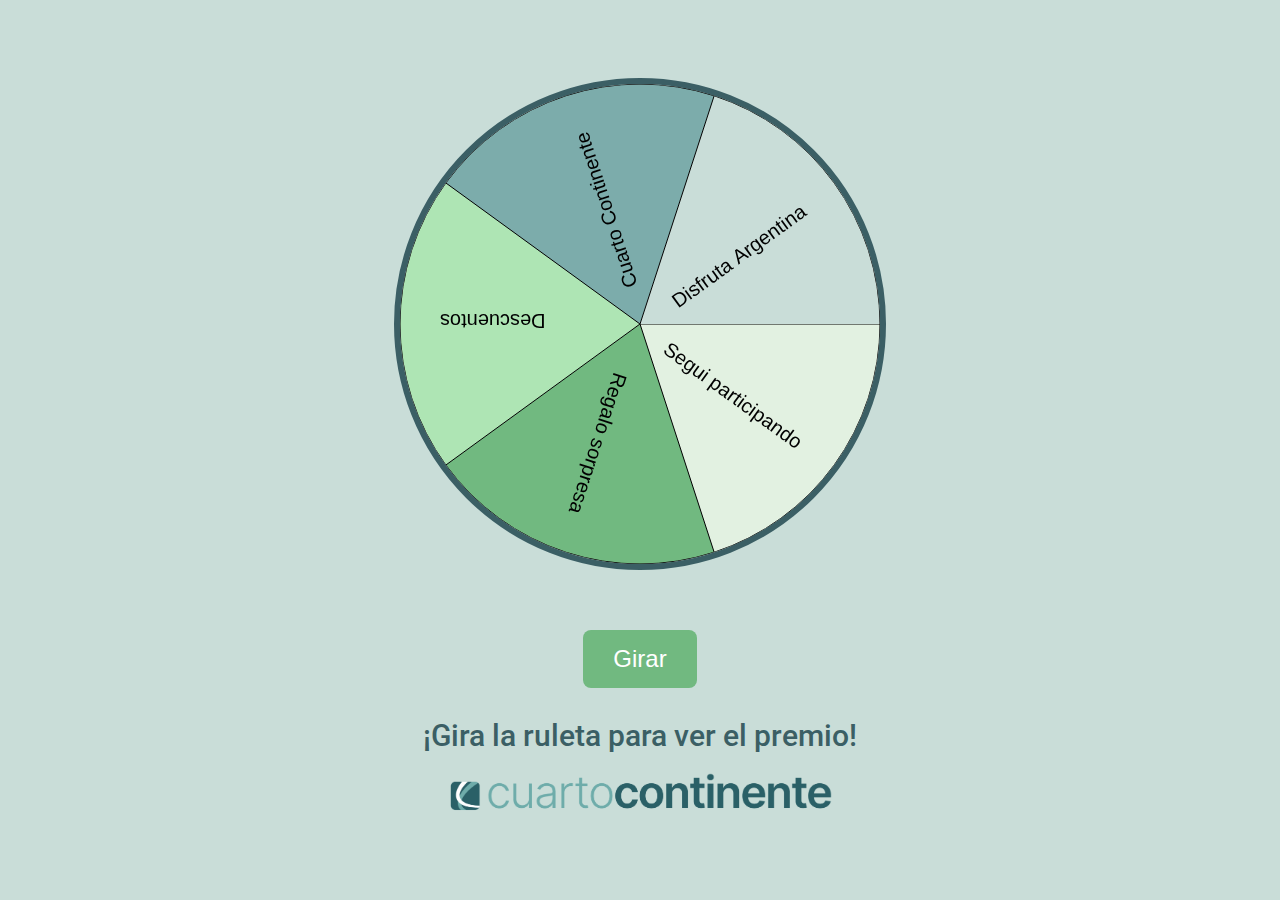
==== ruleta.html @ 9c2bb80b "primer commit" ====
<!DOCTYPE html>
<html lang="es">
<head>
    <meta charset="UTF-8">
    <meta name="viewport" content="width=device-width, initial-scale=1.0">
    <title>Ruleta de Premios</title>

    <link href="https://fonts.googleapis.com/css2?family=Roboto:wght@400;500&display=swap" rel="stylesheet">

    <style>
        body {
            display: flex;
            justify-content: center;
            align-items: center;
            height: 100vh;
            background-color: #C9DDD8;
            flex-direction: column;
            font-family: 'Roboto', sans-serif;
            margin: 0;
            padding: 0;
        }
        .ruleta-container {
            position: relative;
            margin-bottom: 30px;
            display: flex;
            justify-content: center;
            align-items: center;
        }

        .image-left, .image-right {
            position: absolute;
            top: 50%;
            transform: translateY(-50%);
            width: 50px;
            height: 50px;
        }

        .image-left {
            left: -70px;
        }

        .image-right {
            right: -70px;
        }

        .ruleta {
            width: 480px;
            height: 480px;
            border-radius: 50%;
            border: 6px solid #3b5f65;
            transition: transform 4s ease-out;
        }
        .flecha {
            position: absolute;
            top: 100%;
            left: 50%;
            transform: translateX(-50%) rotate(180deg);
            width: 0;
            height: 0;
            border-left: 20px solid transparent;
            border-right: 20px solid transparent;
            border-top: 40px solid #7CACAB;
        }
        button {
            margin-top: 30px;
            padding: 15px 30px;
            font-size: 24px;
            cursor: pointer;
            background-color: #71B980;
            color: white;
            border: none;
            border-radius: 8px;
            transition: background 0.3s;
        }
        button:hover {
            background-color: #AEE5B4;
        }
        .resultado {
            margin-top: 30px;
            font-size: 30px;
            font-weight: 500;
            text-align: center;
            color: #3b5f65;
        }

        .imagen-ajustada {
            width: 50px;
            height: 50px;
            object-fit: contain;
        }

        .firma {
            margin-top: 20px;
            width: 100%;
            text-align: center;
        }
        .firma img {
            width: 30%;
            height: auto;
            object-fit: contain;
        }

        /* Estilo para el cartel de Sorteo Terminado */
        .cartel-terminado {
            display: none;
            font-size: 36px;
            font-weight: bold;
            color: red;
            text-align: center;
            margin-top: 40px;
        }
    </style>
</head>
<body>
    <div class="ruleta-container">
        <div class="image-left"></div>
        <canvas id="ruleta" class="ruleta"></canvas>
    </div>
    <button onclick="girarRuleta()">Girar</button>
    <div class="resultado" id="resultado">¡Gira la ruleta para ver el premio!</div>
    <div class="firma">
        <img src="./img/4KT4TC8qlnVIFEu9Fx-hV98c2irm1eB3Z2.png" alt="Firma alargada">
    </div>
    
    <!-- Cartel de Sorteo Terminado -->
    <div class="cartel-terminado" id="cartel-terminado">¡SORTEO TERMINADO!</div>

    <script>
        const canvas = document.getElementById("ruleta");
        const ctx = canvas.getContext("2d");
        canvas.width = 480;
        canvas.height = 480;

        const premios = [
            { nombre: "Segui participando", peso: 98.5 },    // 98.5% chance
            { nombre: "Regalo sorpresa", peso: 0 },           // 0% chance
            { nombre: "Descuentos", peso: 0.5 },              // 0.5% chance
            { nombre: "Cuarto Continente", peso: 0.25 },      // 0.25% chance
            { nombre: "Disfruta Argentina", peso: 0.75 }      // 0.75% chance
        ];

        const totalPeso = premios.reduce((sum, premio) => sum + premio.peso, 0);
        const colores = ["#E2F1E1", "#71B980", "#AEE5B4", "#7CACAB", "#C9DDD8"];
        const numSectores = premios.length;
        const anguloSector = (2 * Math.PI) / numSectores;
        let anguloActual = 0;

        let contadorClicks = 0; // Variable para contar los clics

        function dibujarRuleta() {
            ctx.clearRect(0, 0, canvas.width, canvas.height);
            for (let i = 0; i < numSectores; i++) {
                const anguloInicio = i * anguloSector;
                const anguloFin = (i + 1) * anguloSector;
                ctx.beginPath();
                ctx.moveTo(240, 240);
                ctx.arc(240, 240, 240, anguloInicio, anguloFin);
                ctx.fillStyle = colores[i % colores.length];
                ctx.fill();
                ctx.stroke();
                ctx.save();
                ctx.translate(240, 240);
                ctx.rotate(anguloInicio + anguloSector / 2);
                ctx.fillStyle = "black";
                ctx.font = "20px Arial";
                ctx.textAlign = "right";
                ctx.fillText(premios[i].nombre, 200, 10);
                ctx.restore();
            }
        }

        function girarRuleta() {
            if (contadorClicks >= 150) {
                document.getElementById("cartel-terminado").style.display = "block"; // Mostrar cartel de sorteo terminado
                return; // Evitar que se gire más después de 150 clics
            }

            contadorClicks++; // Incrementar el contador de clics

            // Limpiar el mensaje de resultado antes de girar
            document.getElementById("resultado").textContent = "Cargando...";

            let rotacion = Math.floor(Math.random() * 360) + 1800;
            anguloActual += rotacion;
            canvas.style.transform = `rotate(${anguloActual}deg)`;

            setTimeout(() => {
                let anguloFinal = anguloActual % 360;
                let indiceGanador = obtenerIndiceGanador(anguloFinal);

                const resultadoElement = document.getElementById("resultado");
                resultadoElement.textContent = "¡" + premios[indiceGanador].nombre + "!";
            }, 4000);
        }

        function obtenerIndiceGanador(anguloFinal) {
            // Calculamos el rango de cada premio en base a su peso
            let rangoTotal = 0;
            let indiceGanador = 0;
            let angulo = (90 - anguloFinal + 360) % 360;

            for (let i = 0; i < premios.length; i++) {
                rangoTotal += premios[i].peso;
                if (angulo <= (rangoTotal / totalPeso) * 360) {
                    indiceGanador = i;
                    break;
                }
            }

            return indiceGanador;
        }

        dibujarRuleta();
    </script>
</body>
</html>
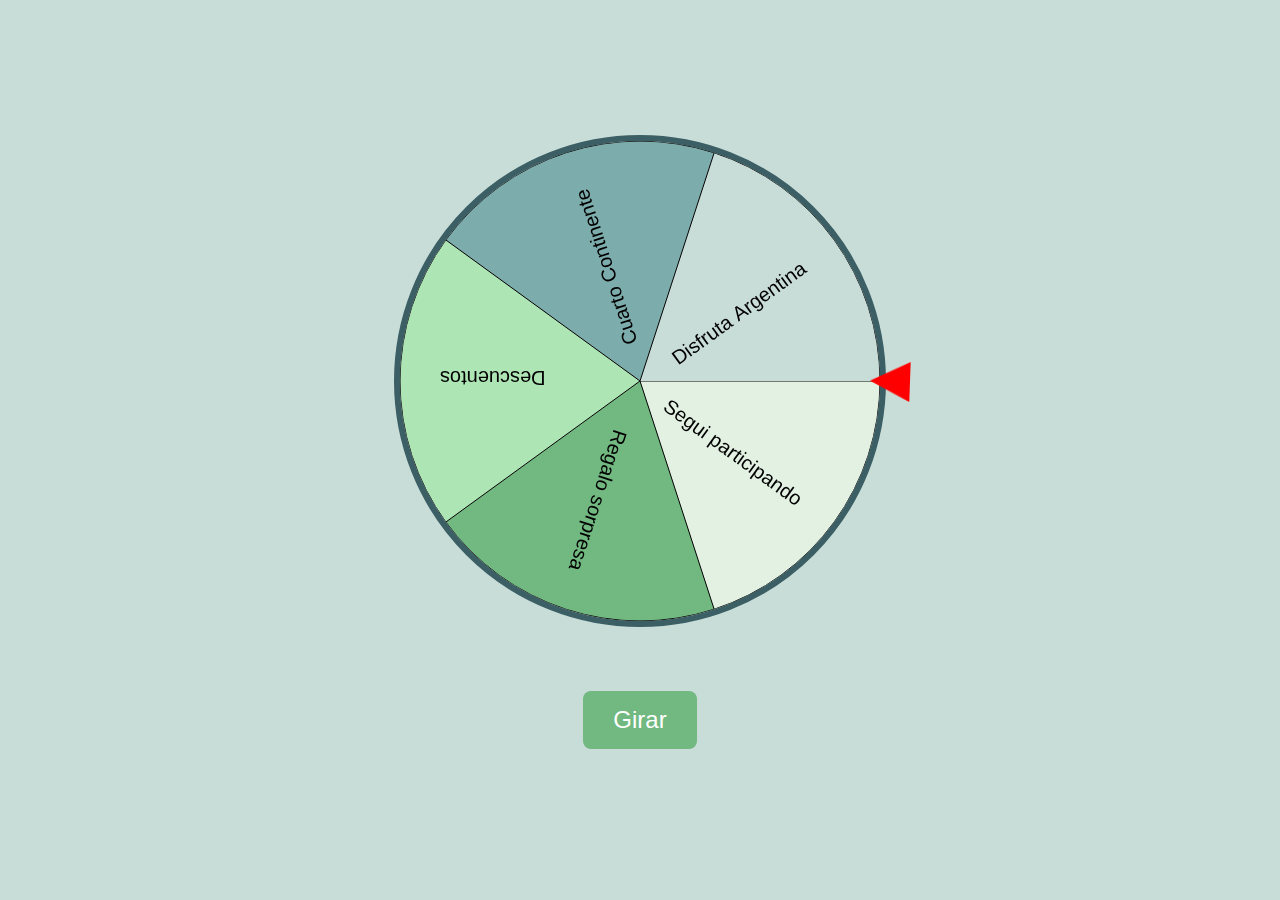
==== commit 7c627c82: "ruleta con probabilidad final" ====
--- a/ruleta.html
+++ b/ruleta.html
@@ -4,148 +4,37 @@
     <meta charset="UTF-8">
     <meta name="viewport" content="width=device-width, initial-scale=1.0">
     <title>Ruleta de Premios</title>
-
+    <link rel="stylesheet" href="style/style.css">
     <link href="https://fonts.googleapis.com/css2?family=Roboto:wght@400;500&display=swap" rel="stylesheet">
-
-    <style>
-        body {
-            display: flex;
-            justify-content: center;
-            align-items: center;
-            height: 100vh;
-            background-color: #C9DDD8;
-            flex-direction: column;
-            font-family: 'Roboto', sans-serif;
-            margin: 0;
-            padding: 0;
-        }
-        .ruleta-container {
-            position: relative;
-            margin-bottom: 30px;
-            display: flex;
-            justify-content: center;
-            align-items: center;
-        }
-
-        .image-left, .image-right {
-            position: absolute;
-            top: 50%;
-            transform: translateY(-50%);
-            width: 50px;
-            height: 50px;
-        }
-
-        .image-left {
-            left: -70px;
-        }
-
-        .image-right {
-            right: -70px;
-        }
-
-        .ruleta {
-            width: 480px;
-            height: 480px;
-            border-radius: 50%;
-            border: 6px solid #3b5f65;
-            transition: transform 4s ease-out;
-        }
-        .flecha {
-            position: absolute;
-            top: 100%;
-            left: 50%;
-            transform: translateX(-50%) rotate(180deg);
-            width: 0;
-            height: 0;
-            border-left: 20px solid transparent;
-            border-right: 20px solid transparent;
-            border-top: 40px solid #7CACAB;
-        }
-        button {
-            margin-top: 30px;
-            padding: 15px 30px;
-            font-size: 24px;
-            cursor: pointer;
-            background-color: #71B980;
-            color: white;
-            border: none;
-            border-radius: 8px;
-            transition: background 0.3s;
-        }
-        button:hover {
-            background-color: #AEE5B4;
-        }
-        .resultado {
-            margin-top: 30px;
-            font-size: 30px;
-            font-weight: 500;
-            text-align: center;
-            color: #3b5f65;
-        }
-
-        .imagen-ajustada {
-            width: 50px;
-            height: 50px;
-            object-fit: contain;
-        }
-
-        .firma {
-            margin-top: 20px;
-            width: 100%;
-            text-align: center;
-        }
-        .firma img {
-            width: 30%;
-            height: auto;
-            object-fit: contain;
-        }
-
-        /* Estilo para el cartel de Sorteo Terminado */
-        .cartel-terminado {
-            display: none;
-            font-size: 36px;
-            font-weight: bold;
-            color: red;
-            text-align: center;
-            margin-top: 40px;
-        }
-    </style>
 </head>
 <body>
     <div class="ruleta-container">
         <div class="image-left"></div>
         <canvas id="ruleta" class="ruleta"></canvas>
+        <div class="flecha"></div>
     </div>
-    <button onclick="girarRuleta()">Girar</button>
-    <div class="resultado" id="resultado">¡Gira la ruleta para ver el premio!</div>
-    <div class="firma">
-        <img src="./img/4KT4TC8qlnVIFEu9Fx-hV98c2irm1eB3Z2.png" alt="Firma alargada">
-    </div>
-    
-    <!-- Cartel de Sorteo Terminado -->
-    <div class="cartel-terminado" id="cartel-terminado">¡SORTEO TERMINADO!</div>
+    <button id="girarBtn" onclick="girarRuleta()">Girar</button>
+    <div id="resultado" style="margin-top: 20px; font-size: 24px; font-weight: bold;"></div>
 
     <script>
         const canvas = document.getElementById("ruleta");
         const ctx = canvas.getContext("2d");
+        const girarBtn = document.getElementById("girarBtn");
         canvas.width = 480;
         canvas.height = 480;
 
         const premios = [
-            { nombre: "Segui participando", peso: 98.5 },    // 98.5% chance
-            { nombre: "Regalo sorpresa", peso: 0 },           // 0% chance
-            { nombre: "Descuentos", peso: 0.5 },              // 0.5% chance
-            { nombre: "Cuarto Continente", peso: 0.25 },      // 0.25% chance
-            { nombre: "Disfruta Argentina", peso: 0.75 }      // 0.75% chance
+            { nombre: "Segui participando" },
+            { nombre: "Regalo sorpresa" },
+            { nombre: "Descuentos" },
+            { nombre: "Cuarto Continente" },
+            { nombre: "Disfruta Argentina" }
         ];
 
-        const totalPeso = premios.reduce((sum, premio) => sum + premio.peso, 0);
         const colores = ["#E2F1E1", "#71B980", "#AEE5B4", "#7CACAB", "#C9DDD8"];
         const numSectores = premios.length;
         const anguloSector = (2 * Math.PI) / numSectores;
         let anguloActual = 0;
-
-        let contadorClicks = 0; // Variable para contar los clics
 
         function dibujarRuleta() {
             ctx.clearRect(0, 0, canvas.width, canvas.height);
@@ -170,47 +59,54 @@
         }
 
         function girarRuleta() {
-            if (contadorClicks >= 150) {
-                document.getElementById("cartel-terminado").style.display = "block"; // Mostrar cartel de sorteo terminado
-                return; // Evitar que se gire más después de 150 clics
+            girarBtn.disabled = true; // Deshabilitar el botón mientras gira
+        
+            const probabilidadSegui = 0.7; // 70% de probabilidad de "Seguí participando"
+            const probabilidadCuartoContinente = 0.3; // 30% de probabilidad de "Cuarto Continente"
+            const girosCompletos = 5; // Número de giros completos antes de detenerse
+            const rotacionBase = 360 * girosCompletos; // Rotación base (múltiples giros completos)
+        
+            let anguloFinal;
+            let numeroAleatorio = Math.random();
+        
+            if (numeroAleatorio < probabilidadSegui) {
+                // 70% de las veces forzamos "Seguí participando"
+                const indiceSeguiParticipando = 0; // "Seguí participando" es el primer sector
+                const anguloSector = 360 / numSectores;
+                const anguloCentroSegui = anguloSector * indiceSeguiParticipando + anguloSector / 2;
+                anguloFinal = rotacionBase + (360 - anguloCentroSegui);
+            } else {
+                // 30% de las veces forzamos "Cuarto Continente"
+                const indiceCuartoContinente = 3; // "Cuarto Continente" es el cuarto sector
+                const anguloSector = 360 / numSectores;
+                const anguloCentroCuarto = anguloSector * indiceCuartoContinente + anguloSector / 2;
+                anguloFinal = rotacionBase + (360 - anguloCentroCuarto);
             }
-
-            contadorClicks++; // Incrementar el contador de clics
-
-            // Limpiar el mensaje de resultado antes de girar
-            document.getElementById("resultado").textContent = "Cargando...";
-
-            let rotacion = Math.floor(Math.random() * 360) + 1800;
-            anguloActual += rotacion;
+        
+            // Aplicamos la rotación
+            anguloActual = anguloFinal;
+            canvas.style.transition = "transform 3s ease-out";
             canvas.style.transform = `rotate(${anguloActual}deg)`;
-
+        
             setTimeout(() => {
-                let anguloFinal = anguloActual % 360;
-                let indiceGanador = obtenerIndiceGanador(anguloFinal);
-
-                const resultadoElement = document.getElementById("resultado");
-                resultadoElement.textContent = "¡" + premios[indiceGanador].nombre + "!";
-            }, 4000);
+                // Cálculo del premio final
+                const anguloPremio = (360 - (anguloActual % 360)) % 360;
+                const indicePremio = Math.floor(anguloPremio / (360 / numSectores));
+                const premioGanador = premios[indicePremio].nombre;
+        
+                document.getElementById("resultado").innerText = `¡Ganaste: ${premioGanador}!`;
+        
+                // Reseteamos la transformación para permitir nuevos giros
+                setTimeout(() => {
+                    canvas.style.transition = "none";
+                    canvas.style.transform = `rotate(${anguloActual % 360}deg)`;
+                    girarBtn.disabled = false;
+                }, 100);
+            }, 3000);
         }
-
-        function obtenerIndiceGanador(anguloFinal) {
-            // Calculamos el rango de cada premio en base a su peso
-            let rangoTotal = 0;
-            let indiceGanador = 0;
-            let angulo = (90 - anguloFinal + 360) % 360;
-
-            for (let i = 0; i < premios.length; i++) {
-                rangoTotal += premios[i].peso;
-                if (angulo <= (rangoTotal / totalPeso) * 360) {
-                    indiceGanador = i;
-                    break;
-                }
-            }
-
-            return indiceGanador;
-        }
+        
 
         dibujarRuleta();
     </script>
 </body>
-</html>
+</html>--- a/style/style.css
+++ b/style/style.css
@@ -0,0 +1,120 @@
+body {
+    display: flex;
+    justify-content: center;
+    align-items: center;
+    height: 100vh;
+    background-color: #C9DDD8;
+    flex-direction: column;
+    font-family: 'Roboto', sans-serif;
+    margin: 0;
+    padding: 0;
+}
+.ruleta-container {
+    position: relative;
+    margin-bottom: 30px;
+    display: flex;
+    justify-content: center;
+    align-items: center;
+}
+
+.image-left, .image-right {
+    position: absolute;
+    top: 50%;
+    transform: translateY(-50%);
+    width: 50px;
+    height: 50px;
+}
+
+.image-left {
+    left: -70px;
+}
+
+.image-right {
+    right: -70px;
+}
+
+.ruleta {
+    width: 480px;
+    height: 480px;
+    border-radius: 50%;
+    border: 6px solid #3b5f65;
+    transition: transform 4s ease-out;
+}
+.flecha {
+    position: absolute;
+    top: 100%;
+    left: 50%;
+    transform: translateX(-50%) rotate(180deg);
+    width: 0;
+    height: 0;
+    border-left: 20px solid transparent;
+    border-right: 20px solid transparent;
+    border-top: 40px solid #7CACAB;
+}
+button {
+    margin-top: 30px;
+    padding: 15px 30px;
+    font-size: 24px;
+    cursor: pointer;
+    background-color: #71B980;
+    color: white;
+    border: none;
+    border-radius: 8px;
+    transition: background 0.3s;
+}
+button:hover {
+    background-color: #AEE5B4;
+}
+.resultado {
+    margin-top: 30px;
+    font-size: 30px;
+    font-weight: 500;
+    text-align: center;
+    color: #3b5f65;
+}
+
+.imagen-ajustada {
+    width: 50px;
+    height: 50px;
+    object-fit: contain;
+}
+
+.firma {
+    margin-top: 20px;
+    width: 100%;
+    text-align: center;
+}
+.firma img {
+    width: 30%;
+    height: auto;
+    object-fit: contain;
+}
+
+/* Estilo para el cartel de Sorteo Terminado */
+.cartel-terminado {
+    display: none;
+    font-size: 36px;
+    font-weight: bold;
+    color: red;
+    text-align: center;
+    margin-top: 40px;
+}
+
+.flecha {
+    position: absolute;
+    top: 50%;
+    left: calc(50% + 210px);
+    transform: translateY(-50%) rotate(182deg);
+    width: 0;
+    height: 0;
+    border-left: 40px solid red;
+    border-top: 20px solid transparent;
+    border-bottom: 20px solid transparent;
+}
+.ruleta-container {
+    position: relative;
+    display: flex;
+    align-items: center;
+    justify-content: center;
+    height: 500px;
+}